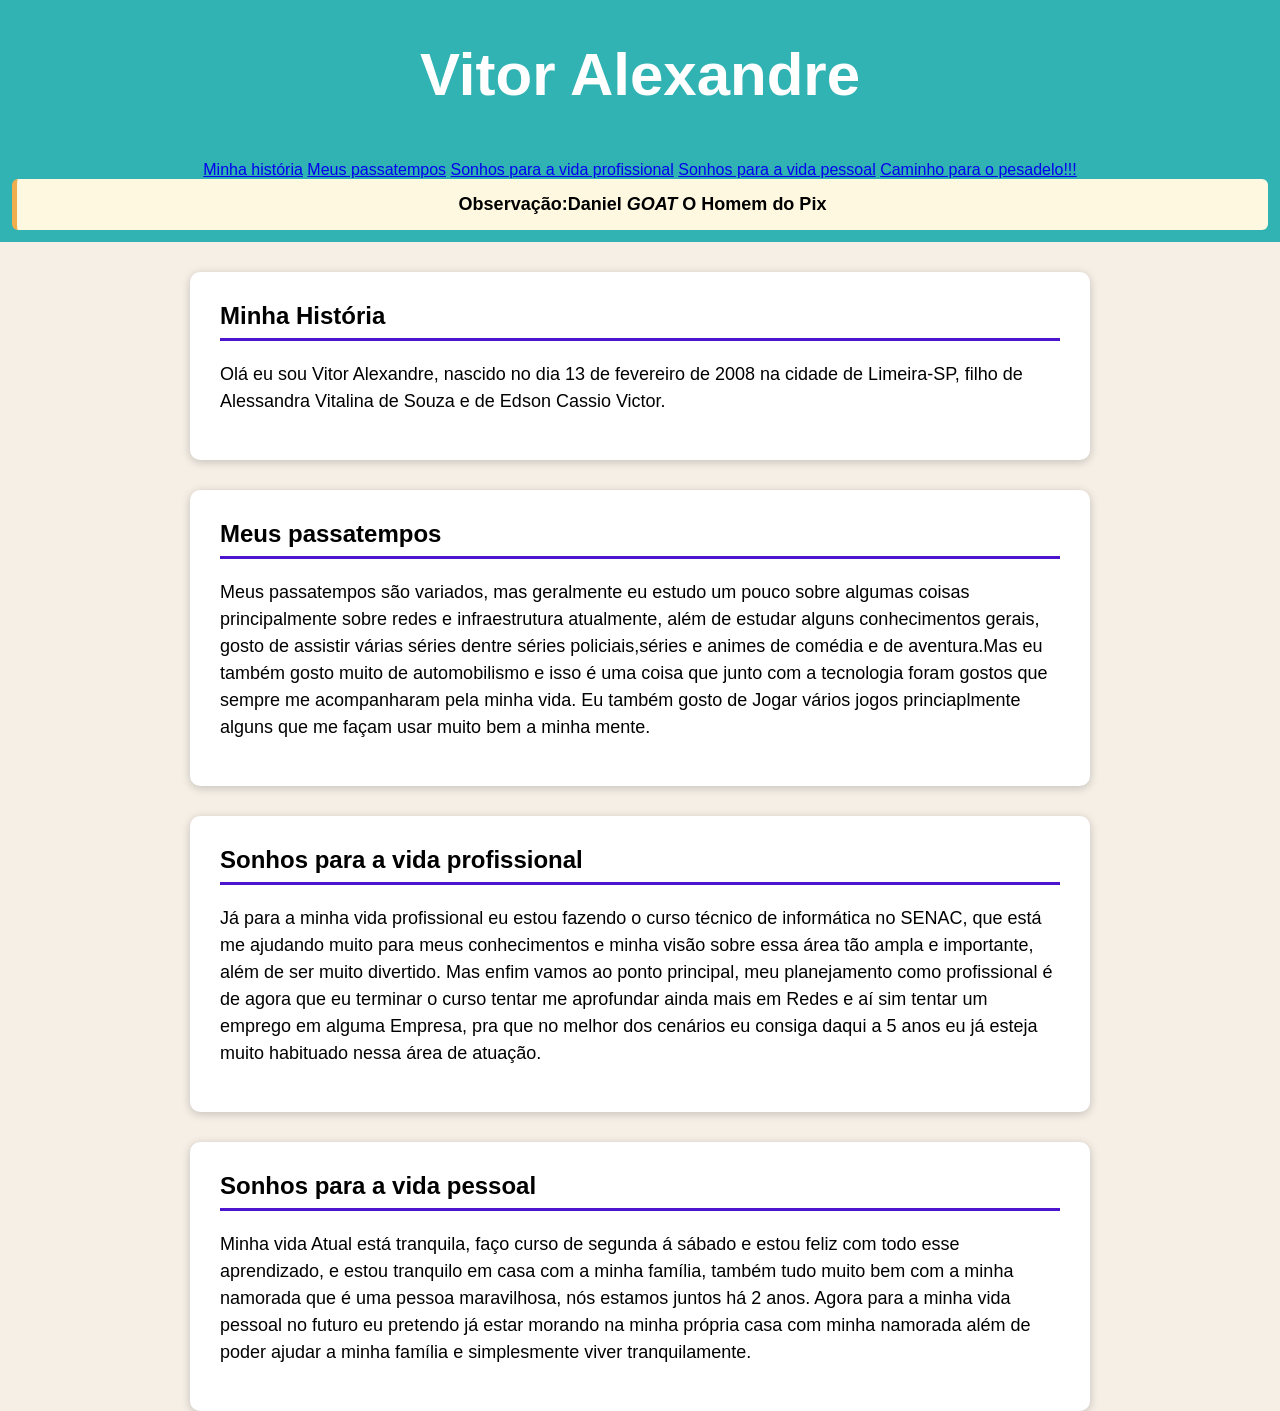
==== index.html @ cdf62fab "21/10 - Sobre mim" ====
<!DOCTYPE html>
<html lang="pt-BR">
  <head>
<meta charset="UTF-8">
<meta name="viewport" content="width=device-width, initial-scale=1.0">
<title>Sobre mim: Vitor Alexandre</title>
<link rel="stylesheet" href="style.css">

  </head>  
  <body>

<header>
  <h1>Vitor Alexandre</h1> 
</header>

 <nav>
<a href="#minha história">Minha história</a>
<a href="#meus passatempos">Meus passatempos</a>
<a href="#vida profissional">Sonhos para a vida profissional</a>
<a href="#vida pessoal">Sonhos para a vida pessoal</a>
<a href="https://www.gov.br/pt-br">Caminho para o pesadelo!!!</a>
<p class="observação"><strong>Observação:Daniel <em>GOAT</em> O Homem do Pix</strong></p>

 </nav>
 <main>
<section id="minha história">
    <h2>Minha História</h2>
    <p>Olá eu sou Vitor Alexandre, nascido no dia 13 de fevereiro de 2008 na cidade de Limeira-SP, filho de Alessandra Vitalina de Souza e de Edson Cassio Victor.  </p>

</section>

<section id="meus passatempos">
    <h2>Meus passatempos</h2>
    <p>Meus passatempos são variados, mas geralmente eu estudo um pouco sobre algumas coisas principalmente sobre redes e infraestrutura atualmente,
        além de estudar alguns conhecimentos gerais, gosto de assistir várias séries dentre séries policiais,séries e animes de comédia e de aventura.Mas eu também gosto muito de automobilismo e isso é uma coisa que junto com a tecnologia foram gostos que sempre me acompanharam pela minha vida.
        Eu também gosto de Jogar vários jogos princiaplmente alguns que me façam usar muito bem a minha mente.
    </p>
    
</section>

<section id="vida profissional">
    <h2>Sonhos para a vida profissional</h2>
    <p>
        Já para a minha vida profissional eu estou fazendo o curso técnico de informática no SENAC, que está me ajudando muito para meus conhecimentos e minha visão sobre essa área tão ampla e importante, além de ser muito divertido.
        Mas enfim vamos ao ponto principal, meu planejamento como profissional é de agora que eu terminar o curso tentar me aprofundar ainda mais em Redes e aí sim tentar um emprego em alguma Empresa, pra que no melhor dos cenários eu consiga daqui a 5 anos eu já esteja muito habituado nessa área de atuação.   
    </p>
</section>

<section>
<h2>Sonhos para a vida pessoal</h2>
<p>
    Minha vida Atual está tranquila, faço curso de segunda á sábado e estou feliz com todo esse aprendizado, e estou tranquilo em casa com a minha família, também tudo muito bem com a minha namorada que é uma pessoa maravilhosa, nós estamos juntos há 2 anos.
    Agora para a minha vida pessoal no futuro eu pretendo já estar morando na minha própria casa com minha namorada além de poder ajudar a minha família e simplesmente viver tranquilamente.  
</p>
</section>


 </main>


  </body>
---- style.css ----
/* CSS Reset usando o caracter coringa (*) */
*{
    margin: 0;  /* Margem externa (da borda para fora)*/
    padding: 0; /* Margem interna (da borda para dentro)*/
}
/* Variáveis para a paleta de cores */
:root{
    --cor-azul-claro: #32b3b3;
    --cor-azul-escuro:#4d15ce;
    --cor-fundo-página:#f5efe6;
    --cor-branca:white;
    --cor-fundo-seção:#ffffff;
    --cor-sombra:rgba(0,0,0,0.2);
    --cor-fundo-dica:#fff8e1;
    --cor-borda-dica:#f0ad4e;
   --cor-preta:(0,0,0);
}
/* regra de formatação */

body{
    font-family: Arial, Helvetica, sans-serif; /* fonte do texto*/
    background-color: var(--cor-fundo-página);
}
header{
    background-color: var(--cor-azul-claro); /* cor do fundo */
    color:var(--cor-branca);                /* cor da face */
    text-align: center;          /* alinhamento horizontal */
    padding: 40px 0px;           /* margem interna: topo direita, baixo esquerda */
}
h1{
    font-size: 60px;             /* tamanho da letra */
    
}
p{
    font-size: 18px;
}
nav{
    background-color:var(--cor-azul-claro);
    /* margin-top: 1px; */
    /* margin-left: 30px; */
    /*margin:1px 0px 0px 30px; /* ordem em sentido horário top,right,bottom e left*/
    /* Margin:1px se vc aplicar só um deles ele vai ser aplicado para todos e se tiver duas especificações ele vai jogar isso para os contrários deles*/
    padding: 12px;
    text-align: center;

}
main{
    width: 900px;  /*Largura do bloco*/
    margin:0px auto;
}

section{
    margin-top: 30px;
    background-color: var(--cor-fundo-seção);
    padding:30px;
    border-radius: 10px; /* cantos arredondados */
    /*
    deslocamento horizontal
    deslocamento vertical
    desfoque
    */
    box-shadow: 0 2px 10px var(--cor-sombra);
}
section h2{
    color: var(--cor-preta);
    border-bottom: 3px solid var(--cor-azul-escuro);
    margin-bottom: 20px;
    padding-bottom:8px;
}
section p{
    margin-bottom: 15px;
    line-height: 150%;


}
/* Criar uma classe em CSS */
.observação{
    background-color:var(--cor-fundo-dica);
    border-left: 5px solid var(--cor-borda-dica);
    padding: 15px 18px;
    border-radius: 6px;

}
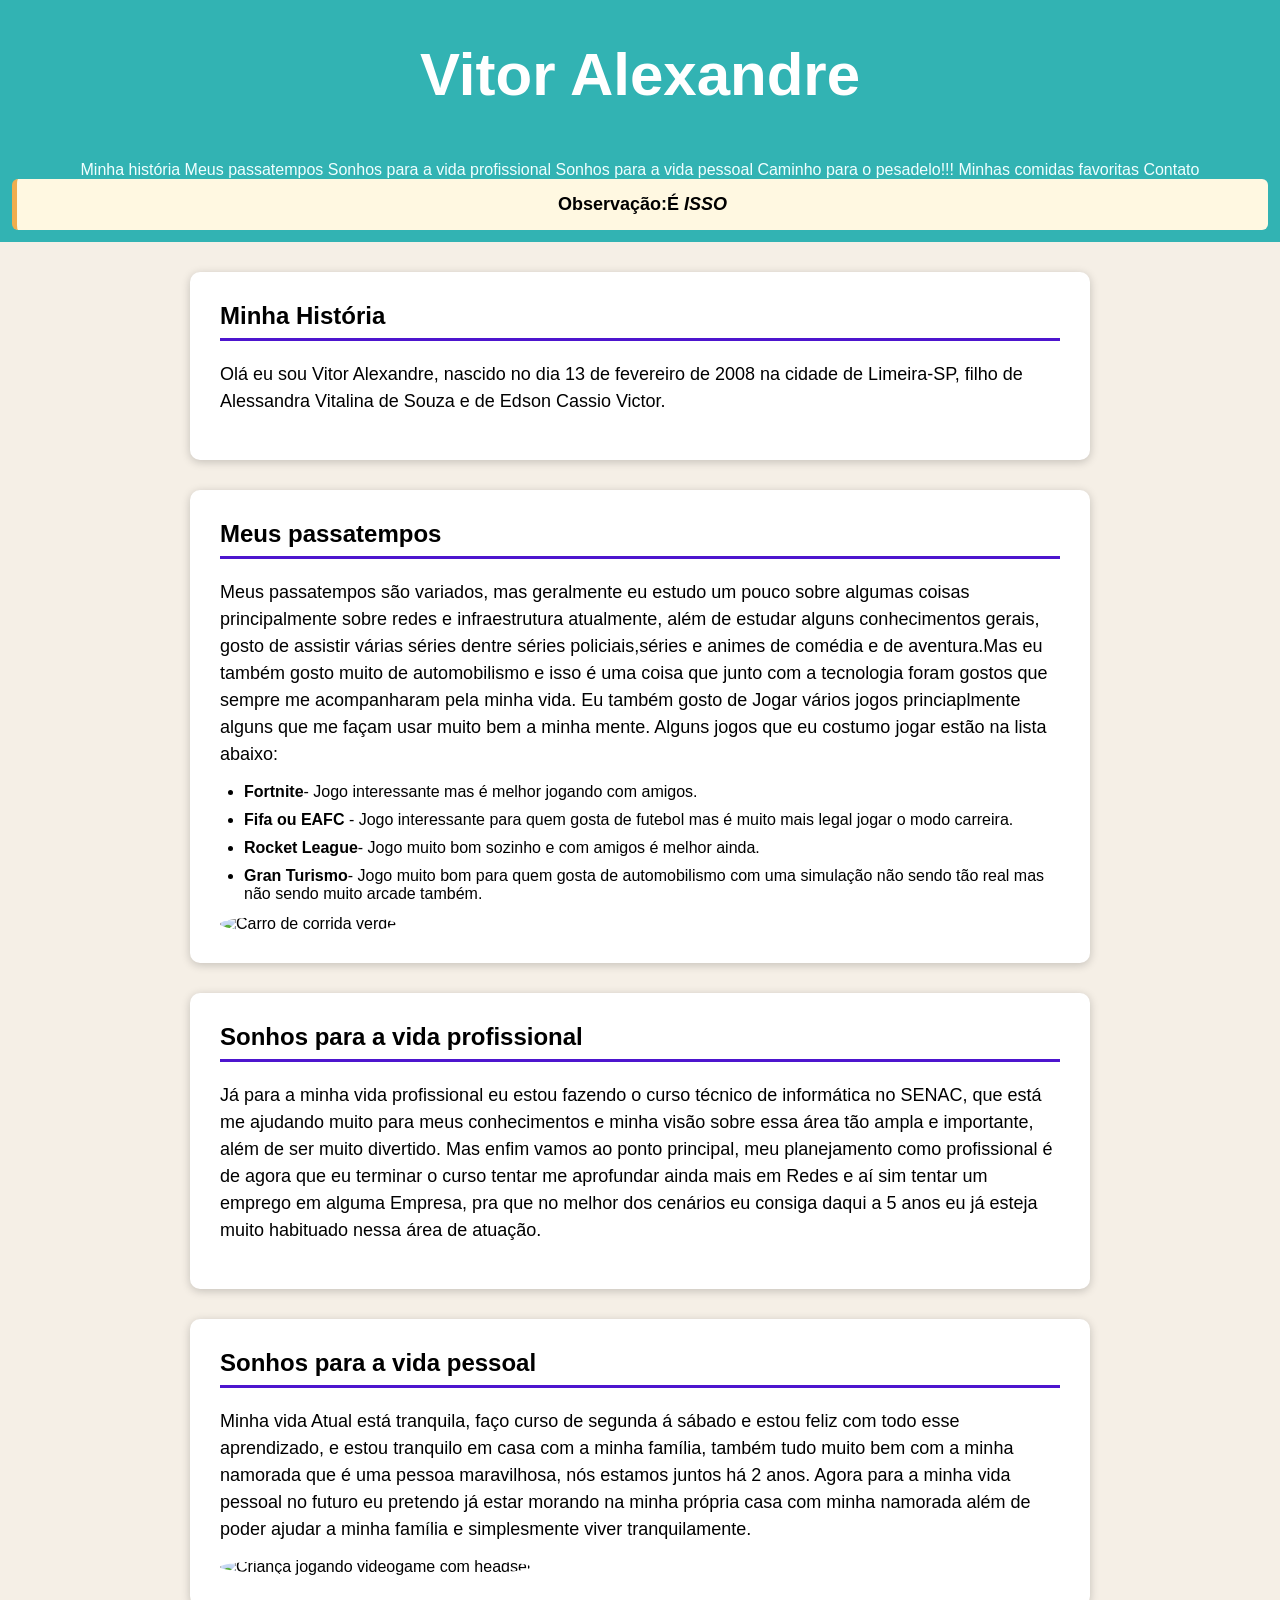
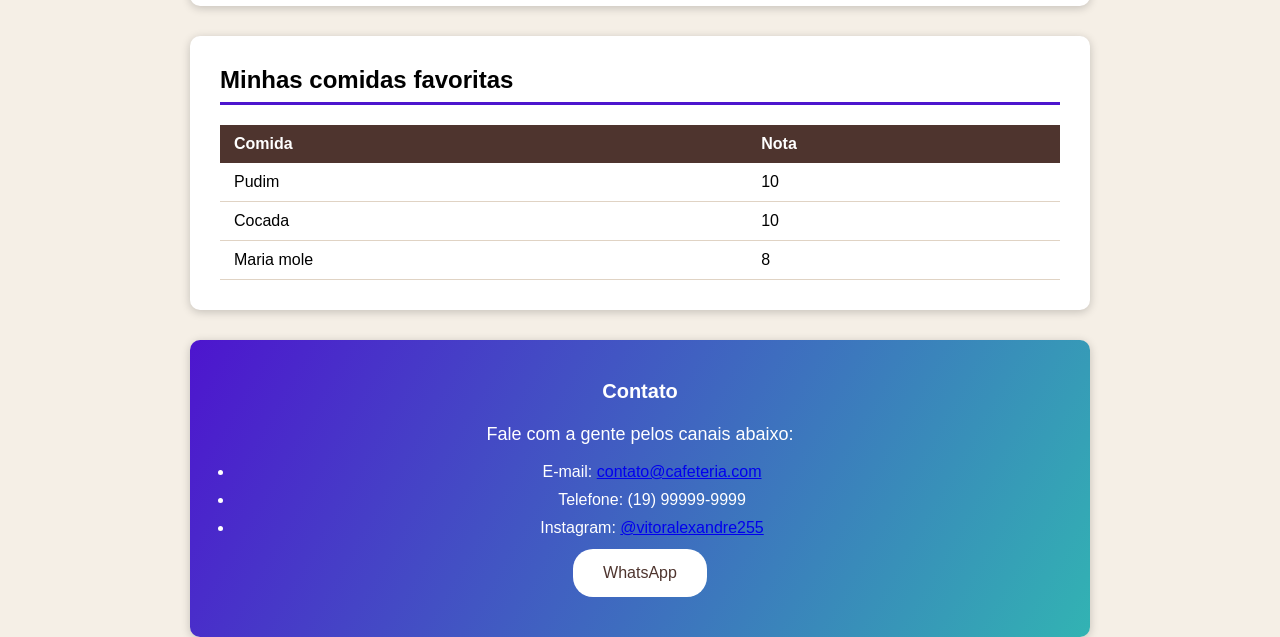
==== commit f5767577: "04/11- Continuação sobre mim" ====
--- a/index.html
+++ b/index.html
@@ -19,7 +19,9 @@
 <a href="#vida profissional">Sonhos para a vida profissional</a>
 <a href="#vida pessoal">Sonhos para a vida pessoal</a>
 <a href="https://www.gov.br/pt-br">Caminho para o pesadelo!!!</a>
-<p class="observação"><strong>Observação:Daniel <em>GOAT</em> O Homem do Pix</strong></p>
+<a href="#comidas-favoritas">Minhas comidas favoritas</a>
+<a href="#contato">Contato</a>
+<p class="observação"><strong>Observação:É <em>ISSO</em></strong></p>
 
  </nav>
  <main>
@@ -33,9 +35,15 @@
     <h2>Meus passatempos</h2>
     <p>Meus passatempos são variados, mas geralmente eu estudo um pouco sobre algumas coisas principalmente sobre redes e infraestrutura atualmente,
         além de estudar alguns conhecimentos gerais, gosto de assistir várias séries dentre séries policiais,séries e animes de comédia e de aventura.Mas eu também gosto muito de automobilismo e isso é uma coisa que junto com a tecnologia foram gostos que sempre me acompanharam pela minha vida.
-        Eu também gosto de Jogar vários jogos princiaplmente alguns que me façam usar muito bem a minha mente.
+        Eu também gosto de Jogar vários jogos princiaplmente alguns que me façam usar muito bem a minha mente. Alguns jogos que eu costumo jogar estão na lista abaixo:
     </p>
-    
+    <ul>
+      <li><strong>Fortnite</strong>- Jogo interessante mas é melhor jogando com amigos.</li>
+      <li><strong>Fifa ou EAFC </strong>- Jogo interessante para quem gosta de futebol mas é muito mais legal jogar o modo carreira.</li>
+      <li><strong>Rocket League</strong>- Jogo muito bom sozinho e com amigos é melhor ainda.</li>
+      <li><strong>Gran Turismo</strong>- Jogo muito bom para quem gosta de automobilismo com uma simulação não sendo tão real mas não sendo muito arcade também.</li>
+    </ul>
+   <img src="imagens/imagem carro.jpg" alt="Carro de corrida verde">
 </section>
 
 <section id="vida profissional">
@@ -46,12 +54,57 @@
     </p>
 </section>
 
-<section>
+<section id="vida pessoal">
 <h2>Sonhos para a vida pessoal</h2>
 <p>
     Minha vida Atual está tranquila, faço curso de segunda á sábado e estou feliz com todo esse aprendizado, e estou tranquilo em casa com a minha família, também tudo muito bem com a minha namorada que é uma pessoa maravilhosa, nós estamos juntos há 2 anos.
     Agora para a minha vida pessoal no futuro eu pretendo já estar morando na minha própria casa com minha namorada além de poder ajudar a minha família e simplesmente viver tranquilamente.  
 </p>
+<img src="imagens/imagem fortnite.jpg" alt="Criança jogando videogame com headset">
+</section>
+<section id="comidas-favoritas">
+  <h2>Minhas comidas favoritas</h2>
+  <table class="comidas-favoritas">
+  <thead>
+            <tr>
+                <th>Comida</th>
+                <th>Nota</th>
+            </tr>
+        </thead>
+
+        <tbody>
+            <tr>
+                <td>Pudim</td>
+                <td>10</td>
+            </tr>
+            <tr>
+                <td>Cocada</td>
+                <td>10</td>
+            </tr>
+            <tr>
+                <td>Maria mole</td>
+                <td>8</td>
+            </tr>
+        </tbody>
+
+
+
+
+
+  </table>
+ 
+
+</section>
+<section id="contato">
+    <h2>Contato</h2>
+    <p>Fale com a gente pelos canais abaixo:</p>
+    <ul>
+        <li>E-mail: <a href="mailto:contato@cafeteria.com">contato@cafeteria.com</a></li>
+        <li>Telefone: (19) 99999-9999</li>
+        <li>Instagram: <a href="https://instagram.com/vitoralexandre255" target="_blank">@vitoralexandre255</a></li>
+    </ul>
+    <a href="http://api.whatsapp.com/send/?phone=5519995119618" target="_blank" class="botao">WhatsApp</a>
+
 </section>
 
 
--- a/style.css
+++ b/style.css
@@ -14,7 +14,12 @@
     --cor-fundo-dica:#fff8e1;
     --cor-borda-dica:#f0ad4e;
    --cor-preta:(0,0,0);
-}
+   --cor-verde-whatsapp:#25d366;
+   --cor-marrom-escuro:#4e342e;
+   --cor-marrom-médio:#b07d52;
+   --cor-borda-tabela:#e0d3c4;
+}  
+
 /* regra de formatação */
 
 body{
@@ -43,6 +48,13 @@
     padding: 12px;
     text-align: center;
 
+}
+nav a{
+    color: azure;
+    text-decoration:none;
+}
+nav a:hover{
+    text-decoration: underline;
 }
 main{
     width: 900px;  /*Largura do bloco*/
@@ -73,6 +85,44 @@
 
 
 }
+section ul,section ol{
+     margin-left: 24px;
+    margin-bottom: 12px;
+}
+section li{
+    margin-bottom:10px;
+}
+section hr{
+    border-top: 2px dotted var(--cor-marrom-médio);
+    margin: 10px 0px; 
+}
+section img{
+    max-width:100%;
+    border-radius:50%;
+    margin:auto;
+}
+table{
+    width: 100%;
+    border-collapse: collapse;
+    
+
+}
+th,td{
+    border: 1px solid var(--cor-borda-tabela);
+    padding: 10px 14px;
+    text-align: left; 
+}
+th{
+    background-color: var(--cor-marrom-escuro);
+    color:var(--cor-branca);
+}
+.comidas-favoritas th{
+  border:none;
+}
+.comidas-favoritas td{
+  border:none;
+  border-bottom: 1px solid var(--cor-borda-tabela);
+}
 /* Criar uma classe em CSS */
 .observação{
     background-color:var(--cor-fundo-dica);
@@ -80,4 +130,30 @@
     padding: 15px 18px;
     border-radius: 6px;
 
+}
+#contato{
+    text-align: center;     /* centralizar o texto */
+    padding:40px 20px;
+    background:linear-gradient(120deg, var(--cor-azul-escuro),var(--cor-azul-claro));
+    color: var(--cor-branca);
+}
+#contato h2{
+    margin-bottom:10px;
+    border-bottom:none;    /* tirar a borda existente */
+    font-size:20px;
+    color:var(--cor-branca);
+}
+.botao{
+    background-color: var(--cor-branca);
+    color: var(--cor-marrom-escuro);
+    text-decoration: none;
+    padding: 15px 30px;
+    border-radius:20px;
+    display: inline-block; /* combina o comportamento inline com block*/
+      
+}
+.botao:hover{
+    background-color:var(--cor-verde-whatsapp);
+    transform:translateY(-3px);  /* movimenta o elemento em uma direção X ou Y */
+    
 }
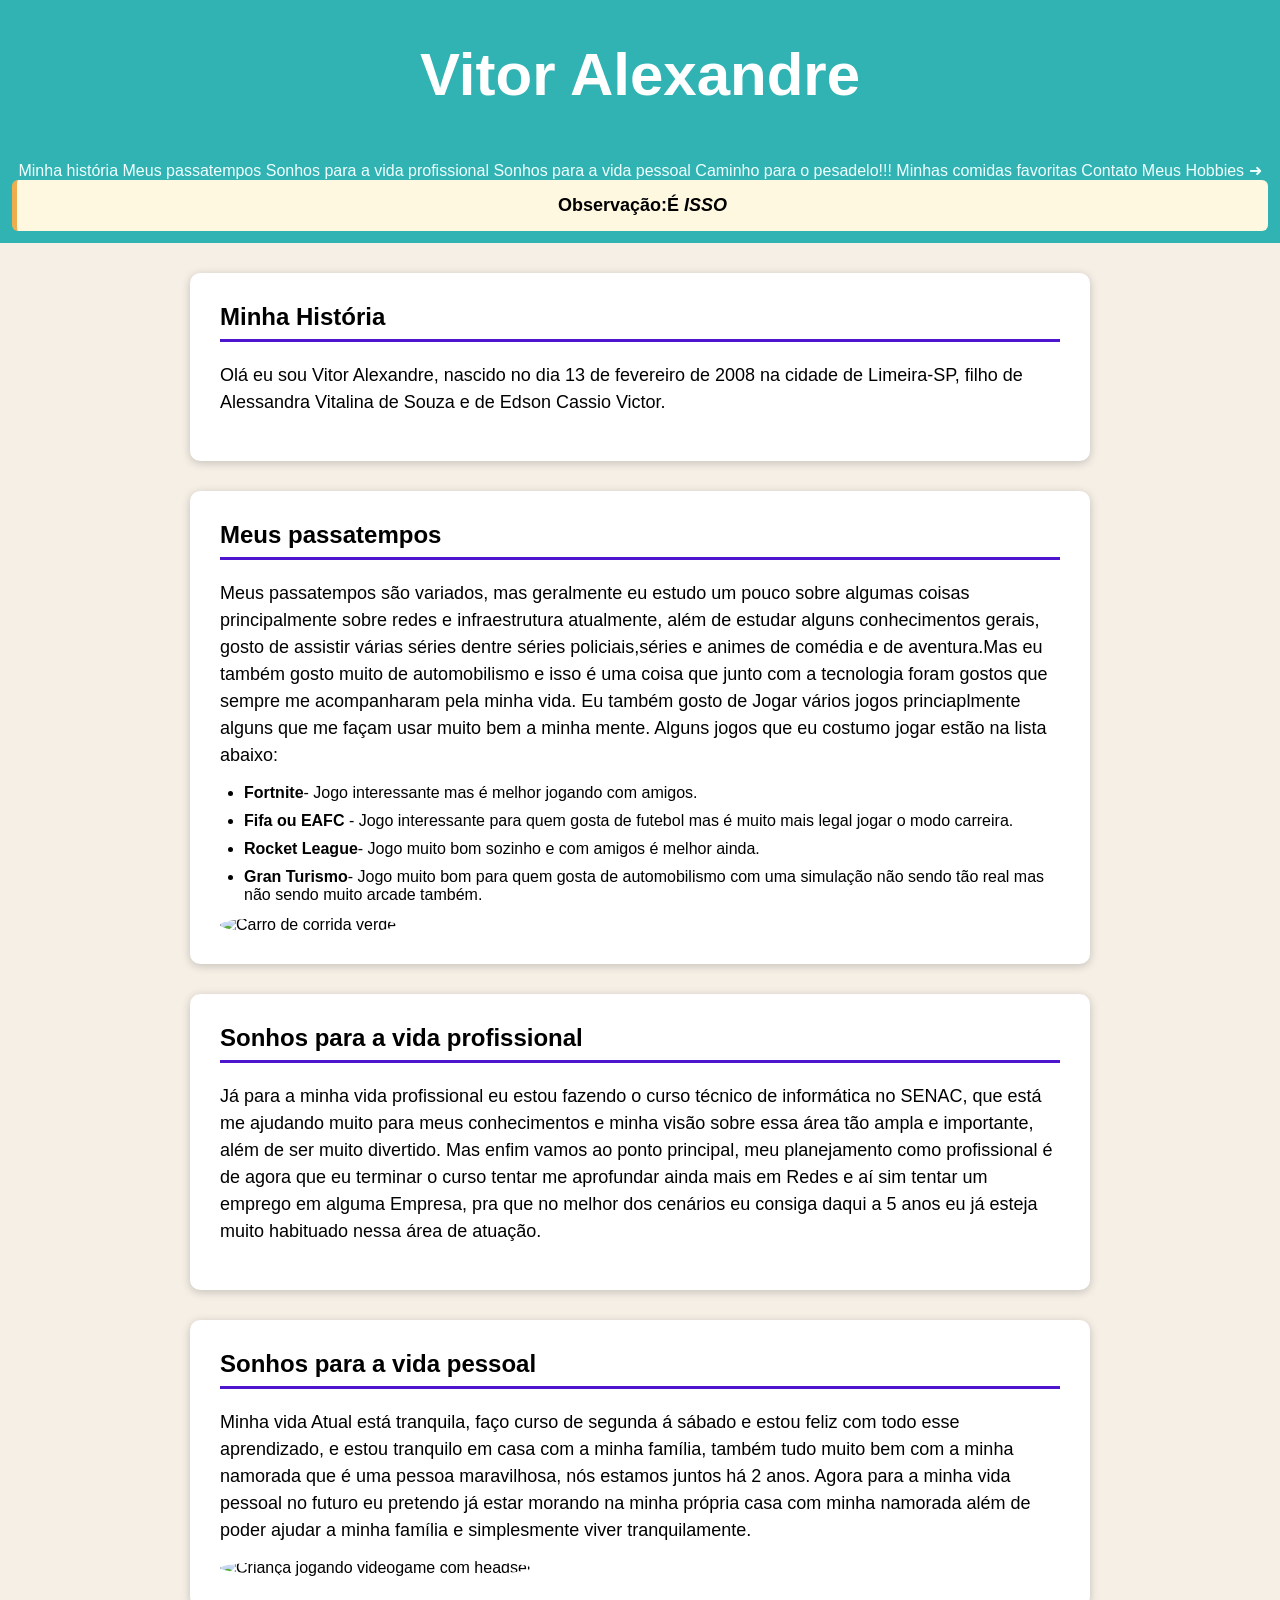
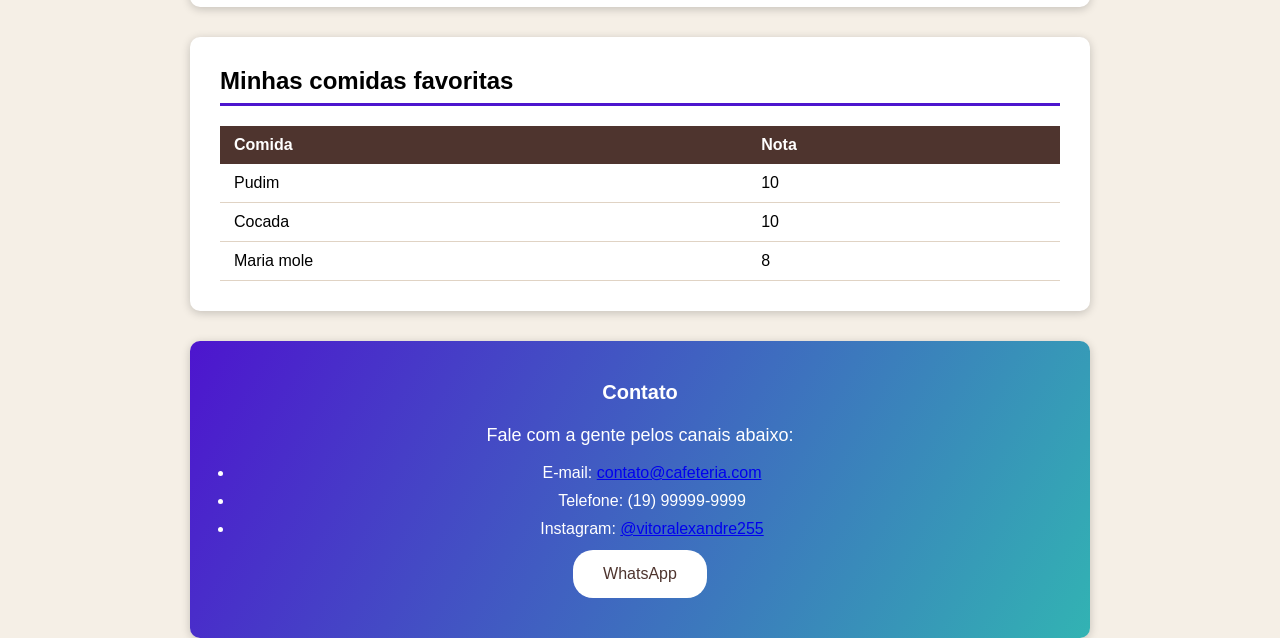
==== commit d2f42edd: "11/11 - página extra" ====
--- a/index.html
+++ b/index.html
@@ -21,6 +21,7 @@
 <a href="https://www.gov.br/pt-br">Caminho para o pesadelo!!!</a>
 <a href="#comidas-favoritas">Minhas comidas favoritas</a>
 <a href="#contato">Contato</a>
+<a href="avancadoparalelo.html">Meus Hobbies &#10140;</a>
 <p class="observação"><strong>Observação:É <em>ISSO</em></strong></p>
 
  </nav>
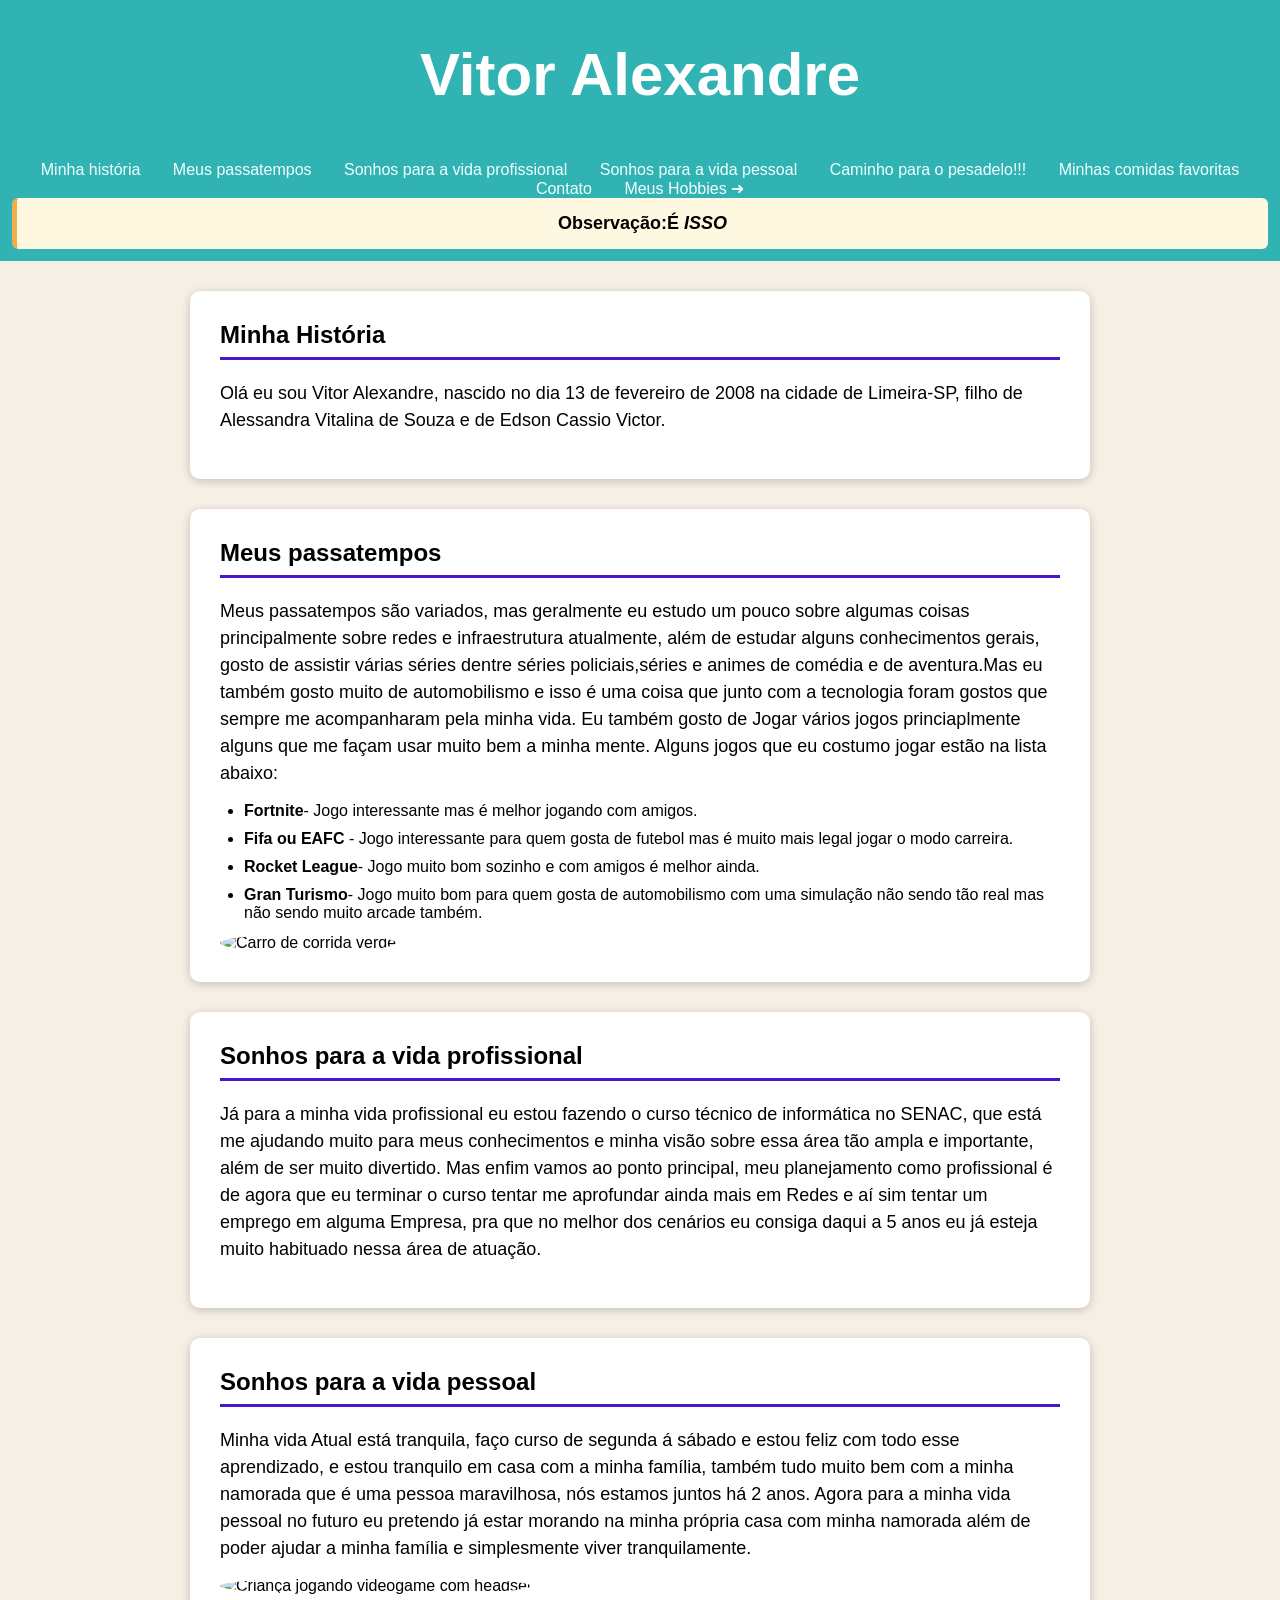
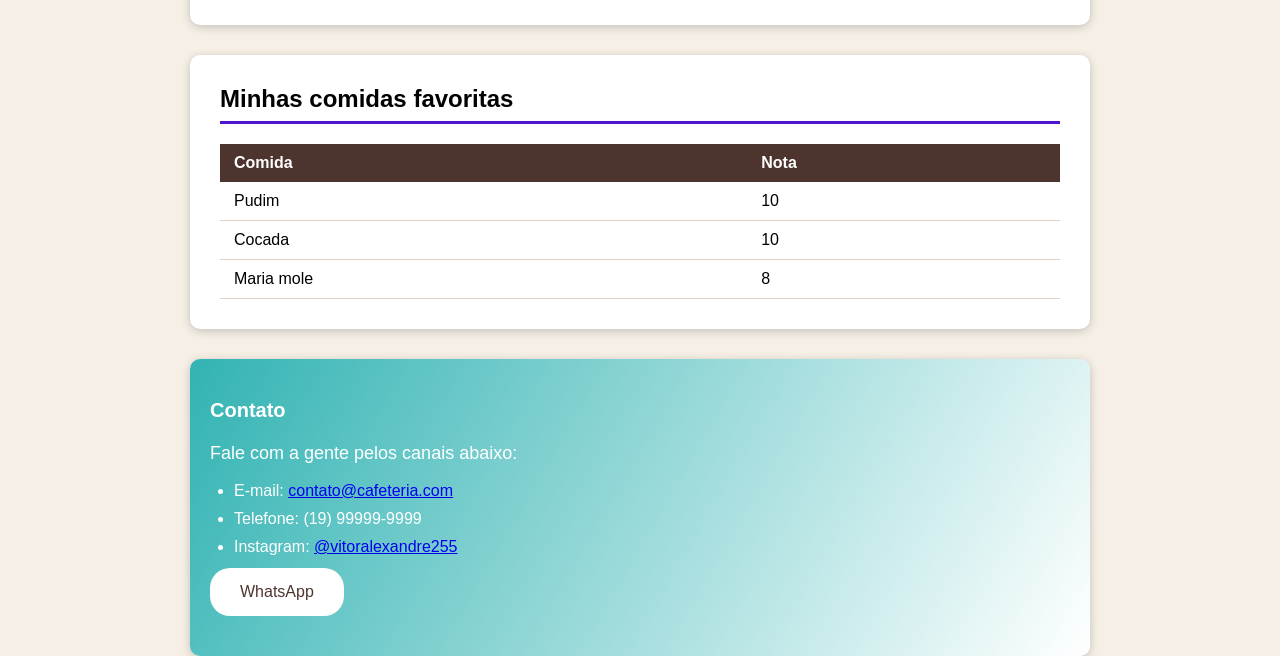
==== commit 3442c8d7: "25/11 - Atividade" ====
--- a/index.html
+++ b/index.html
@@ -44,7 +44,7 @@
       <li><strong>Rocket League</strong>- Jogo muito bom sozinho e com amigos é melhor ainda.</li>
       <li><strong>Gran Turismo</strong>- Jogo muito bom para quem gosta de automobilismo com uma simulação não sendo tão real mas não sendo muito arcade também.</li>
     </ul>
-   <img src="imagens/imagem carro.jpg" alt="Carro de corrida verde">
+   <img src="imagens/imagem carro.jpg" class="img-redonda" alt="Carro de corrida verde">
 </section>
 
 <section id="vida profissional">
@@ -61,7 +61,7 @@
     Minha vida Atual está tranquila, faço curso de segunda á sábado e estou feliz com todo esse aprendizado, e estou tranquilo em casa com a minha família, também tudo muito bem com a minha namorada que é uma pessoa maravilhosa, nós estamos juntos há 2 anos.
     Agora para a minha vida pessoal no futuro eu pretendo já estar morando na minha própria casa com minha namorada além de poder ajudar a minha família e simplesmente viver tranquilamente.  
 </p>
-<img src="imagens/imagem fortnite.jpg" alt="Criança jogando videogame com headset">
+<img src="imagens/imagem fortnite.jpg"  class="img-redonda" alt="Criança jogando videogame com headset">
 </section>
 <section id="comidas-favoritas">
   <h2>Minhas comidas favoritas</h2>
--- a/style.css
+++ b/style.css
@@ -52,12 +52,15 @@
 nav a{
     color: azure;
     text-decoration:none;
+    padding: 8px 14px;
+    border-radius: 6px;
 }
 nav a:hover{
-    text-decoration: underline;
+    /* text-decoration: underline; */
+    background-color:var(--cor-azul-escuro);
 }
 main{
-    width: 900px;  /*Largura do bloco*/
+    max-width: 900px;  /*Largura do bloco*/
     margin:0px auto;
 }
 
@@ -98,7 +101,7 @@
 }
 section img{
     max-width:100%;
-    border-radius:50%;
+    /* border-radius:50%; */
     margin:auto;
 }
 table{
@@ -116,6 +119,9 @@
     background-color: var(--cor-marrom-escuro);
     color:var(--cor-branca);
 }
+.img-redonda{
+    border-radius: 50%;
+}
 .comidas-favoritas th{
   border:none;
 }
@@ -132,9 +138,9 @@
 
 }
 #contato{
-    text-align: center;     /* centralizar o texto */
+    /* text-align: center;     centralizar o texto */
     padding:40px 20px;
-    background:linear-gradient(120deg, var(--cor-azul-escuro),var(--cor-azul-claro));
+    background:linear-gradient(120deg, var(--cor-azul-claro),var(--cor-branca));
     color: var(--cor-branca);
 }
 #contato h2{
